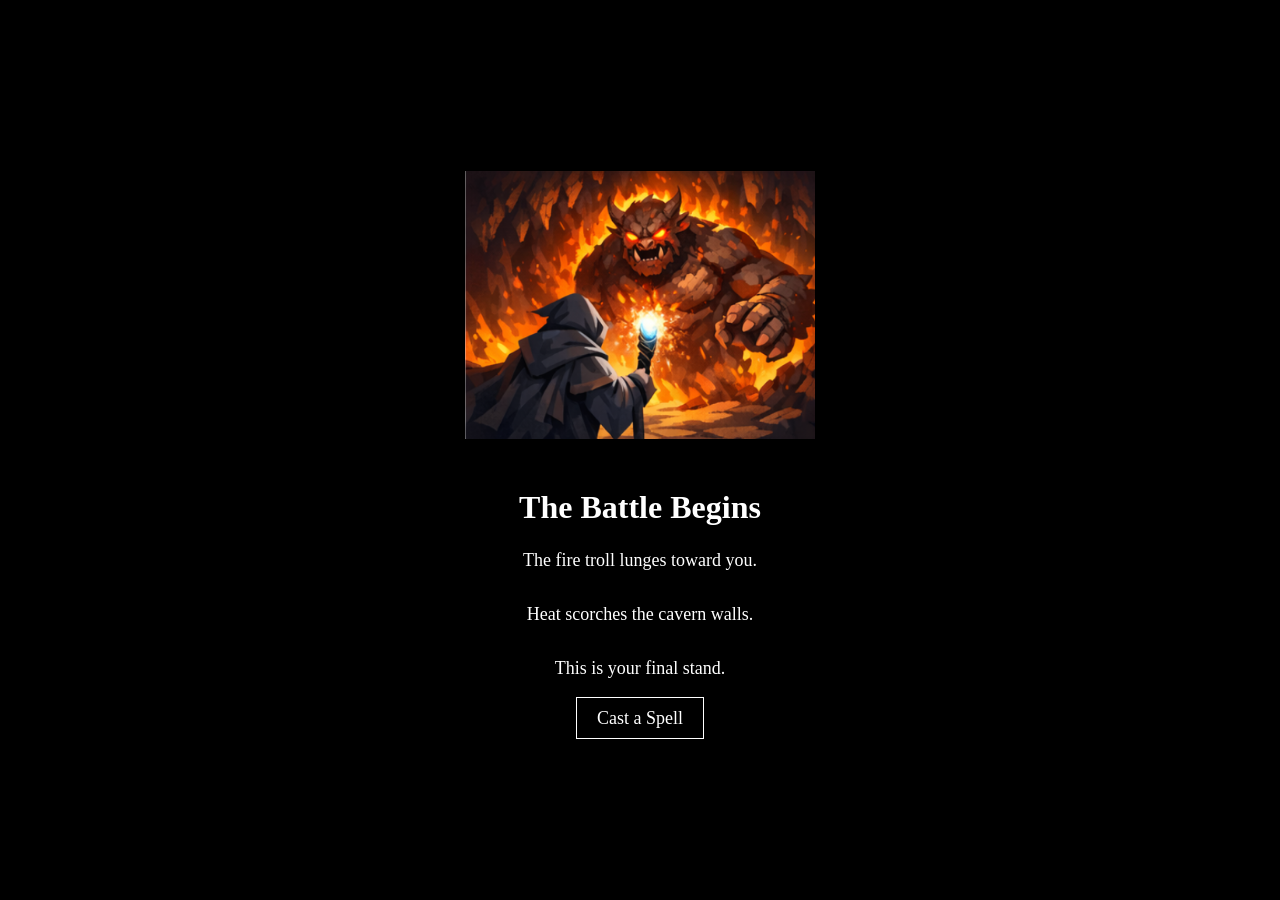
==== battle.html @ f24a40bf "Add files via upload" ====
<!DOCTYPE html>
<html>
<head>
  <title>The Battle</title>
  <link rel="stylesheet" href="battle.css">
</head>

<body>

<div class="container">

  <img src="Images/battle.png" alt="Battle">

  <h1>The Battle Begins</h1>

  <p>
    The fire troll lunges toward you.
  </p>

  <p>
    Heat scorches the cavern walls.
  </p>

  <p>
    This is your final stand.
  </p>

  <a href="choice.html">Cast a Spell</a>

</div>

</body>
</html>
---- battle.css ----
body {
  margin: 0;
  padding: 0;
  background-color: black;
  color: white;
  font-family: Georgia, serif;
  height: 100vh;

  display: flex;
  justify-content: center;
  align-items: center;
  text-align: center;
}

.container {
  max-width: 700px;
  padding: 20px;
}

img {
  width: 350px;
  max-width: 100%;
  margin-bottom: 25px;
}

h1 {
  font-size: 32px;
  margin-bottom: 20px;
}

p {
  font-size: 18px;
  line-height: 1.6;
  margin-bottom: 25px;
}

a {
  color: white;
  text-decoration: none;
  font-size: 18px;
  border: 1px solid white;
  padding: 10px 20px;
}

a:hover {
  background-color: white;
  color: black;
}
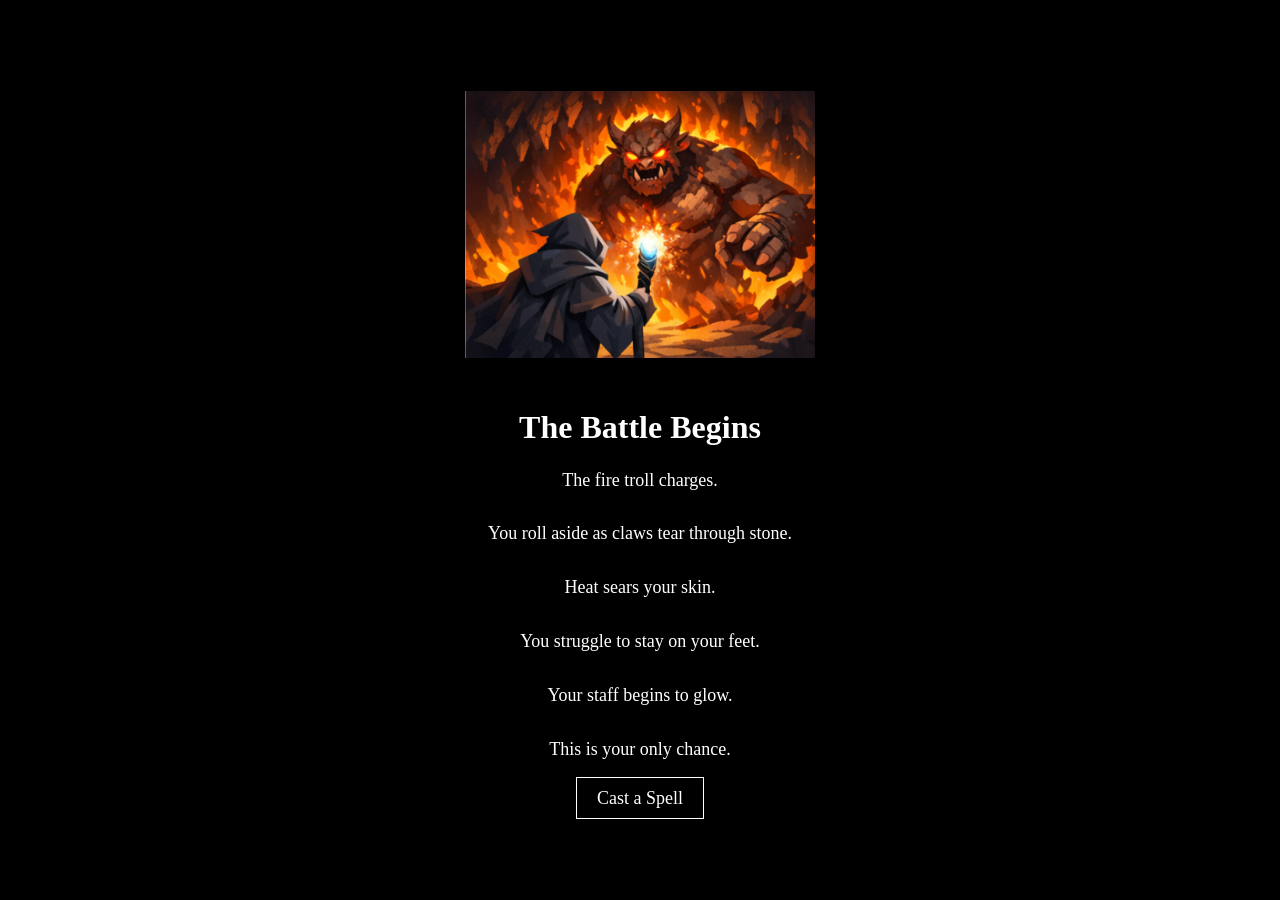
==== commit 47ae5222: "Update battle.html" ====
--- a/battle.html
+++ b/battle.html
@@ -13,17 +13,18 @@
 
   <h1>The Battle Begins</h1>
 
-  <p>
-    The fire troll lunges toward you.
-  </p>
+ <p>The fire troll charges.</p>
 
-  <p>
-    Heat scorches the cavern walls.
-  </p>
+<p>You roll aside as claws tear through stone.</p>
 
-  <p>
-    This is your final stand.
-  </p>
+<p>Heat sears your skin.</p>
+
+<p>You struggle to stay on your feet.</p>
+
+<p>Your staff begins to glow.</p>
+
+<p>This is your only chance.</p>
+
 
   <a href="choice.html">Cast a Spell</a>
 
